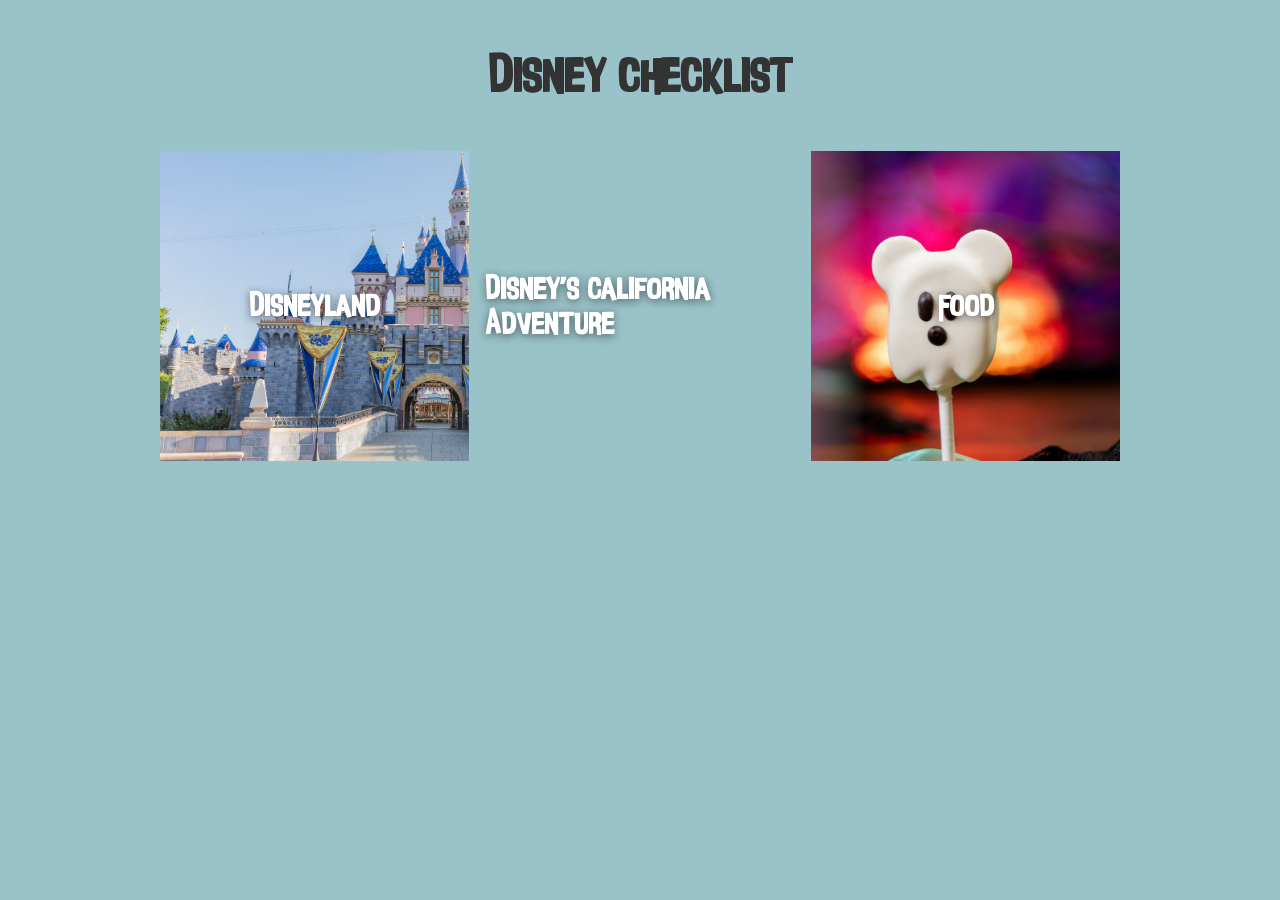
==== frontend/index.html @ e2fb1f4e "Initial Frontend Buildout" ====
<!DOCTYPE html>
<html lang="en">

<head>
    <meta charset="UTF-8">
    <meta name="viewport" content="width=device-width, initial-scale=1.0">
    <link rel="stylesheet" href="styles/index.css">
    <title>Disney Checklist</title>
</head>

<body>
    <h1> Disney Checklist</h1>
    <ul class="park-list">
        <!-- TODO: Resize images to fit -->
        <li class="disneyland">
            <a href="/list.html?park=disneyland">Disneyland</a>
        </li>
        <li class="california-adventure">
            <a href="/list.html?park=california_adventure">Disney's California Adventure</a>
        </li>
        <li class="food">
            <a href="/list.html?park=food">Food</a>
        </li>
    </ul>
</body>

</html>
---- frontend/styles/index.css ----
@font-face {
    font-family: Disney;
    src: url("../fonts/InsideOut-DAp0.ttf");
}

body {
    background-color: rgb(154, 194, 201);
    font-family: Disney, sans-serif;
    color: #333;
}

h1 {
    text-align: center;
    font-size: 3rem;
    margin: 1em 0;
    font-family: Disney;
}

ul.park-list {
    display: grid;
    /* grid-template-columns: repeat(auto-fill, minmax(25%, 1fr)); */
    grid-template-columns: repeat(auto-fit, minmax(180px, 1fr));
    gap: 1rem;
    padding-left: 12%;
    padding-right: 12%;
    list-style: none;
    align-items: flex-start;
}

ul.park-list li {
    aspect-ratio: 1 / 1;
    width: 100%;
    height: 100%;
    background-size: cover;
    list-style: none;
    display: flex;
    justify-content: center;
    align-items: center;
    font-size: 1.9rem;
    font-weight: bold;
    text-shadow: 0 2px 8px rgba(0, 0, 0, 0.5);
    color: white;
    font-family: Disney;
}

li.disneyland {
    background-image: url("../img/disneylandFacade.avif");
}

li.california-adventure {
    background-image: url("../img/dcaFacade.webp");
}

li.food {
    background-image: url("../img/food.png");
}

a {
    text-decoration: none;
    color: inherit;
}

.checkbox-wrapper-30 {
    display: flex;
    align-items: center;
    gap: 0.5em;
}

.checkbox-wrapper-30 .checkbox {
    display: flex;
    align-items: center;
}

.ride-name {
    margin: 0;
    font-family: Disney;
}

.list-header {
    text-align: center;
    width: 100%;
    margin: 0 auto 1em auto;
    font-size: 2rem;
    font-family: Disney;
}

.list-body {
    min-height: 100vh;
    display: flex;
    flex-direction: column;
    justify-content: center;
    align-items: center;
}

.back-button {
    align-self: center;
    font-size: 1.2rem;
    color: #333;
    text-decoration: none;
    border: 1px solid #333;
    border-radius: 5px;
    padding: 0.5em 1em;
    background: #B9D8C2;
}

.ride-list {
    display: flex;
    flex-direction: column;
    align-items: left;
}

.checklist-item {
    display: flex;
    align-items: center;
    border: 2px solid #fff;
    border-radius: 10px;
    padding: 0.5em 1em;
    background: #B9D8C2;
    margin-bottom: 1em;
}
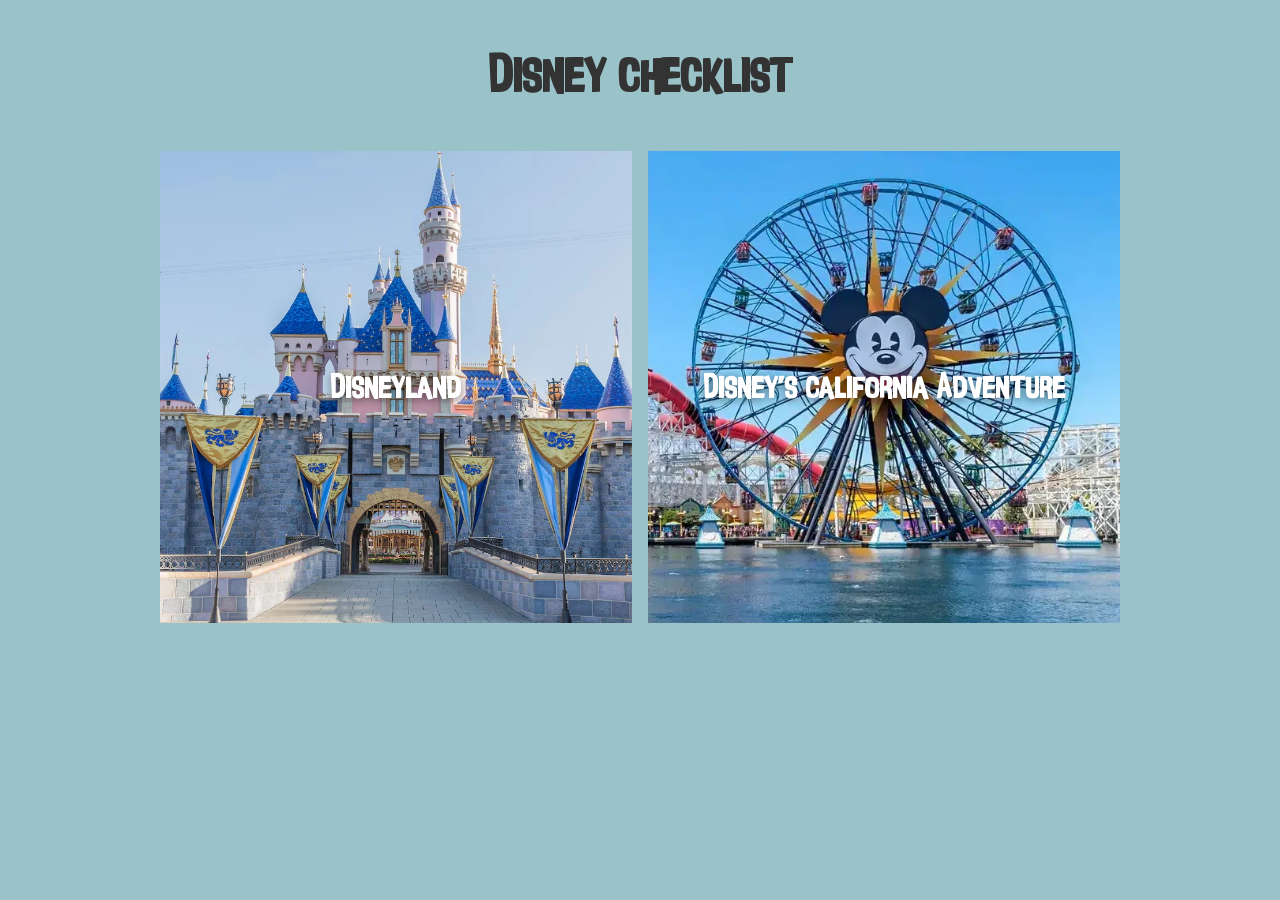
==== commit 19fc06a7: "chore: remove food tab" ====
--- a/frontend/index.html
+++ b/frontend/index.html
@@ -18,10 +18,8 @@
         <li class="california-adventure">
             <a href="/list.html?park=california_adventure">Disney's California Adventure</a>
         </li>
-        <li class="food">
-            <a href="/list.html?park=food">Food</a>
-        </li>
     </ul>
 </body>
 
-</html>+</html>
+
--- a/frontend/styles/index.css
+++ b/frontend/styles/index.css
@@ -44,7 +44,7 @@
 }
 
 li.disneyland {
-    background-image: url("../img/disneylandFacade.avif");
+    background-image: url("../img/disneylandFacade.webp");
 }
 
 li.california-adventure {
@@ -52,7 +52,7 @@
 }
 
 li.food {
-    background-image: url("../img/food.png");
+    background-image: url("../img/food.webp");
 }
 
 a {
